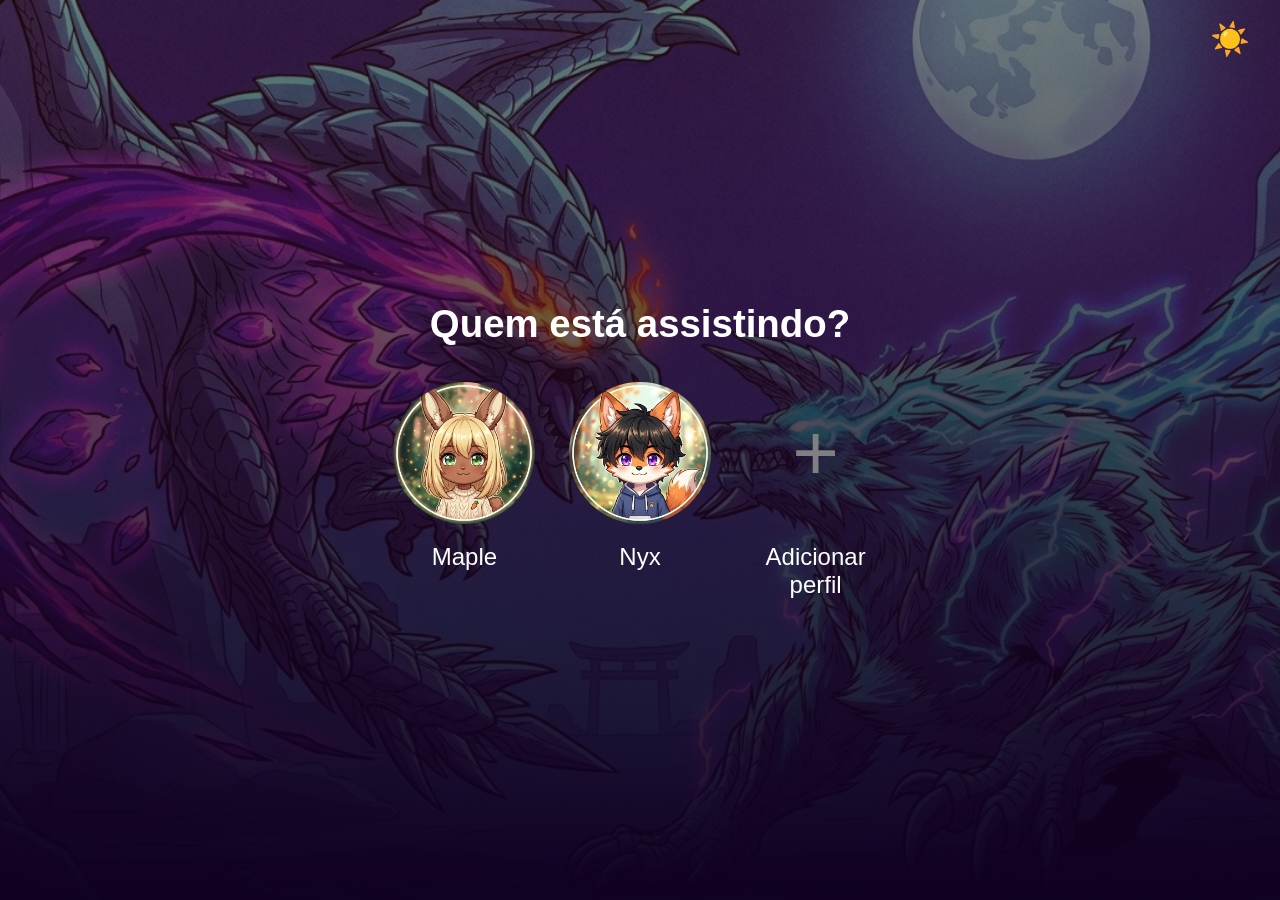
==== catalogo/catalogo.html @ 7bbd5e84 "Adicionado a página de catalogo." ====
<!DOCTYPE html>
<html lang="pt-BR">

<head>
    <meta charset="UTF-8">
    <meta name="viewport" content="width=device-width, initial-scale=1.0">
    <title>Netflix Clone</title>
    <link rel="stylesheet" href="catalogo.css">
    <link href="https://cdnjs.cloudflare.com/ajax/libs/font-awesome/6.0.0/css/all.min.css" rel="stylesheet">
    <link href="https://fonts.googleapis.com/css2?family=Roboto:wght@300;400;500;700&display=swap" rel="stylesheet">
</head>

<body>
    <!-- Navbar -->
    <header class="navbar" id="navbar">
        <div class="navbar-left">
            <img class="logo" src="https://upload.wikimedia.org/wikipedia/commons/0/08/Netflix_2015_logo.svg"
                alt="Hunterflix">
            <nav>
                <ul class="nav-links">
                    <li><a href="https://www.alura.com.br/" class="active">Início</a></li>
                    <li><a href="https://www.alura.com.br/">Séries</a></li>
                    <li><a href="https://www.alura.com.br/">Filmes</a></li>
                    <li><a href="https://www.alura.com.br/">Jogos</a></li>
                    <li><a href="https://www.alura.com.br/">Bombando</a></li>
                    <li><a href="https://www.alura.com.br/">Minha lista</a></li>
                    <li><a href="https://www.alura.com.br/">Melhores da Alura</a></li>
                </ul>
            </nav>
        </div>
        <div class="navbar-right">
            <i class="fas fa-search icon"></i>
            <a href="../index.html" class="kids-link">Seu nome</a>
            <div class="nav-notification">
                <i class="fas fa-bell icon"></i>
                <span class="notification-badge">42</span>
            </div>
            <a href="../index.html" class="profile-menu" style="text-decoration: none; color: inherit;">
                <img class="profile-icon" src="https://upload.wikimedia.org/wikipedia/commons/0/0b/Netflix-avatar.png"
                    alt="Profile">
                <i class="fas fa-caret-down icon" style="font-size: 14px; margin-left: 5px;"></i>
            </a>
        </div>
    </header>

    <!-- Sliders Container -->
    <main class="sliders-container" id="main-content">
        <!-- Javascript will inject the rows here -->
    </main>

    <!-- Footer -->
    <footer>
        <div class="footer-content">
            <a href="https://www.alura.com.br/" target="_blank">
                <p>Imersão Alura AI</p>
            </a>
            <ul class="footer-links">
                <li><a href="https://www.alura.com.br/" target="_blank">Perguntas frequentes</a></li>
                <li><a href="https://www.alura.com.br/" target="_blank">Centro de ajuda</a></li>
                <li><a href="https://www.alura.com.br/" target="_blank">Conta</a></li>
                <li><a href="https://www.alura.com.br/" target="_blank">Imprensa</a></li>
                <li><a href="https://www.alura.com.br/" target="_blank">Relações com investidores</a></li>
                <li><a href="https://www.alura.com.br/" target="_blank">Carreiras</a></li>
                <li><a href="https://www.alura.com.br/" target="_blank">Formas de assistir</a></li>
                <li><a href="https://www.alura.com.br/" target="_blank">Termos de uso</a></li>
                <li><a href="https://www.alura.com.br/" target="_blank">Privacidade</a></li>
                <li><a href="https://www.alura.com.br/" target="_blank">Preferências de cookies</a></li>
                <li><a href="https://www.alura.com.br/" target="_blank">Informações corporativas</a></li>
                <li><a href="https://www.alura.com.br/" target="_blank">Entre em contato</a></li>
                <li><a href="https://www.alura.com.br/" target="_blank">Teste de velocidade</a></li>
                <li><a href="https://www.alura.com.br/" target="_blank">Avisos legais</a></li>
                <li><a href="https://www.alura.com.br/" target="_blank">Só na Netflix</a></li>
            </ul>
        </div>
    </footer>

    <script type="module" src="js/main.js"></script>
</body>

</html>
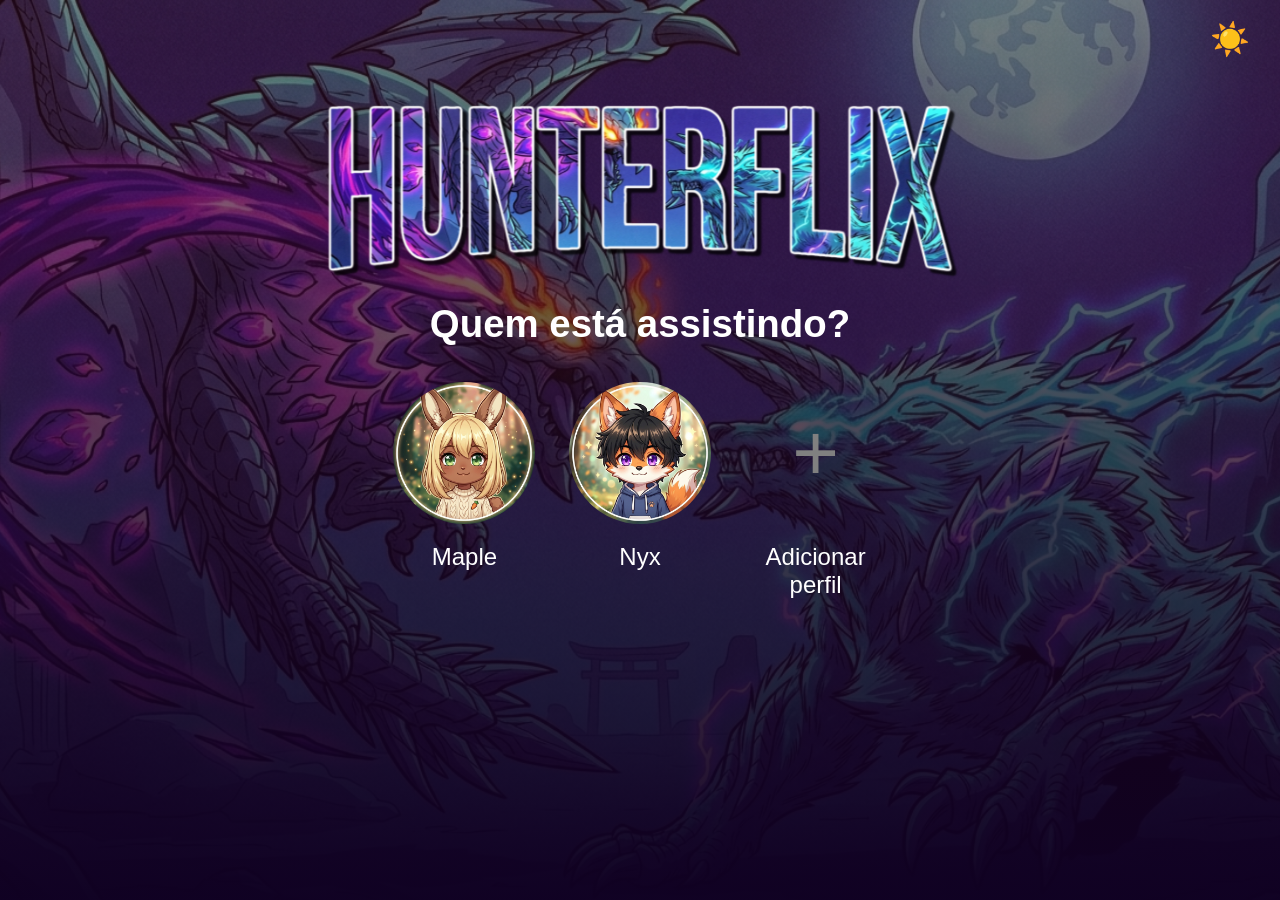
==== commit ead3bed6: "Adicionado Logo e alterado CSS para ficar condizente com o tema." ====
--- a/catalogo/catalogo.html
+++ b/catalogo/catalogo.html
@@ -14,7 +14,7 @@
     <!-- Navbar -->
     <header class="navbar" id="navbar">
         <div class="navbar-left">
-            <img class="logo" src="https://upload.wikimedia.org/wikipedia/commons/0/08/Netflix_2015_logo.svg"
+            <img class="logo" src="../assets/Logo.png"
                 alt="Hunterflix">
             <nav>
                 <ul class="nav-links">
--- a/catalogo/catalogo.css
+++ b/catalogo/catalogo.css
@@ -0,0 +1,505 @@
+:root {
+    --netflix-red: #5b02ff;
+    --dark-bg: #141414;
+    --text-color: #ffffff;
+}
+
+* {
+    margin: 0;
+    padding: 0;
+    box-sizing: border-box;
+}
+
+body {
+    font-family: 'Roboto', 'Helvetica Neue', Helvetica, Arial, sans-serif;
+    background-color: var(--dark-bg);
+    color: var(--text-color);
+    overflow-x: hidden;
+}
+
+a {
+    text-decoration: none;
+    color: #e5e5e5;
+    transition: color 0.3s;
+}
+
+a:hover {
+    color: #b3b3b3;
+}
+
+/* Navbar */
+.navbar {
+    position: fixed;
+    top: 0;
+    width: 100%;
+    display: flex;
+    justify-content: space-between;
+    align-items: center;
+    padding: 0 4%;
+    height: 70px;
+    z-index: 1000;
+    background-color: var(--dark-bg);
+}
+
+.navbar-left,
+.navbar-right {
+    display: flex;
+    align-items: center;
+    gap: 20px;
+}
+
+.logo {
+    width: 5vw;
+    max-width: 128px;
+    margin-right: 25px;
+    cursor: pointer;
+}
+
+.nav-links {
+    list-style: none;
+    display: flex;
+    gap: 20px;
+    font-size: 13px;
+}
+
+.nav-links .active {
+    font-weight: bold;
+    color: white;
+}
+
+.icon {
+    font-size: 20px;
+    cursor: pointer;
+}
+
+.kids-link {
+    font-size: 14px;
+}
+
+.nav-notification {
+    position: relative;
+    cursor: pointer;
+}
+
+.notification-badge {
+    position: absolute;
+    top: -5px;
+    right: -8px;
+    background-color: var(--netflix-red);
+    color: white;
+    font-size: 10px;
+    font-weight: bold;
+    border-radius: 50%;
+    width: 16px;
+    height: 16px;
+    display: flex;
+    justify-content: center;
+    align-items: center;
+}
+
+.profile-menu {
+    display: flex;
+    align-items: center;
+    gap: 5px;
+    cursor: pointer;
+}
+
+.profile-icon {
+    width: 8;
+    max-width: 64px;
+    border-radius: 50%;
+}
+
+/* Sliders */
+.sliders-container {
+    padding: 0 4%;
+    padding-top: 100px;
+    /* Space for navbar */
+    position: relative;
+    z-index: 3;
+    padding-bottom: 100px;
+}
+
+.slider-section {
+    margin-bottom: 3.5vw;
+}
+
+.slider-header {
+    display: flex;
+    justify-content: space-between;
+    align-items: flex-end;
+    margin-bottom: 12px;
+}
+
+.slider-title {
+    font-size: 1.25vw;
+    font-weight: bold;
+    color: #e5e5e5;
+    line-height: 1.25vw;
+}
+
+.slider-indicators {
+    display: flex;
+    gap: 2px;
+    margin-bottom: 4px;
+}
+
+.slider-indicators div {
+    width: 12px;
+    height: 2px;
+    background-color: #4d4d4d;
+}
+
+.slider-indicators div.active {
+    background-color: #aaa;
+}
+
+.movie-row {
+    display: flex;
+    gap: 8px;
+    /* Small gap between movie cards */
+    overflow-x: visible;
+    /* Let the expanded cards paint outside this box vertically */
+    padding: 10px 4% 50px 4%;
+    /* Added bottom padding to hold the expanding modal */
+    margin: 0 -4%;
+    /* Pull edges back out so we don't double up padding from container */
+    scroll-behavior: smooth;
+    -ms-overflow-style: none;
+    scrollbar-width: none;
+}
+
+.movie-row::-webkit-scrollbar {
+    display: none;
+}
+
+.movie-card {
+    min-width: 250px;
+    width: 250px;
+    height: 140px;
+    background-color: #222;
+    border-radius: 4px;
+    cursor: pointer;
+    transition: transform 0.3s cubic-bezier(0.25, 0.46, 0.45, 0.94) 0s, border-radius 0.3s 0s, z-index 0s 0.3s, box-shadow 0.3s 0s;
+    position: relative;
+    z-index: 1;
+    transform-origin: center center;
+    /* Default origin */
+}
+
+/* Modifiers applied by JavaScript to prevent edge clipping */
+.movie-card.origin-left {
+    transform-origin: left center;
+}
+
+.movie-card.origin-right {
+    transform-origin: right center;
+}
+
+.movie-card:hover {
+    transform: scale(1.6) translateY(-5%);
+    /* Reduced vertical translation since container has more padding */
+    z-index: 99;
+    border-radius: 6px;
+    box-shadow: 0 10px 40px rgba(0, 0, 0, 0.9);
+    transition: transform 0.3s cubic-bezier(0.25, 0.46, 0.45, 0.94) 0.6s, border-radius 0.3s 0.6s, box-shadow 0.3s 0.6s, z-index 0s 0s;
+}
+
+.movie-card img {
+    position: absolute;
+    top: 0;
+    left: 0;
+    width: 100%;
+    height: 100%;
+    object-fit: cover;
+    border-radius: 4px;
+    transition: opacity 0.3s ease, border-radius 0.3s;
+    z-index: 2;
+}
+
+.movie-card iframe {
+    position: absolute;
+    top: 0;
+    left: 0;
+    width: 100%;
+    height: 100%;
+    opacity: 0;
+    border-radius: 4px;
+    transition: opacity 0.3s ease, border-radius 0.3s;
+    pointer-events: none;
+    z-index: 1;
+}
+
+.movie-card iframe.playing {
+    opacity: 1;
+    z-index: 3;
+    border-radius: 6px 6px 0 0;
+}
+
+.movie-card:hover img {
+    border-radius: 6px 6px 0 0;
+    transition: border-radius 0s 0.6s;
+}
+
+.movie-card img.playing-video {
+    opacity: 0;
+}
+
+/* Card Details Modal */
+.card-details {
+    position: absolute;
+    top: 100%;
+    left: 0;
+    width: 100%;
+    background-color: #181818;
+    border-bottom-left-radius: 6px;
+    border-bottom-right-radius: 6px;
+    padding: 18px 16px;
+    opacity: 0;
+    visibility: hidden;
+    transition: opacity 0.3s 0s, visibility 0.3s 0s;
+    box-shadow: 0 15px 30px rgba(0, 0, 0, 0.9);
+    display: flex;
+    flex-direction: column;
+    gap: 12px;
+    z-index: 2;
+    cursor: default;
+}
+
+.movie-card:hover .card-details {
+    opacity: 1;
+    visibility: visible;
+    transition: opacity 0.2s 0.6s, visibility 0s 0.6s;
+}
+
+.details-buttons {
+    display: flex;
+    justify-content: space-between;
+    align-items: center;
+}
+
+.left-buttons,
+.right-buttons {
+    display: flex;
+    gap: 8px;
+}
+
+.btn-icon {
+    width: 32px;
+    height: 32px;
+    border-radius: 50%;
+    background-color: #2b2b2b;
+    border: 1px solid rgba(255, 255, 255, 0.5);
+    color: white;
+    display: flex;
+    justify-content: center;
+    align-items: center;
+    cursor: pointer;
+    font-size: 14px;
+    transition: border-color 0.2s, background-color 0.2s;
+}
+
+.btn-icon:hover {
+    border-color: white;
+    background-color: rgba(255, 255, 255, 0.2);
+}
+
+.btn-play-icon {
+    background-color: white;
+    color: black;
+    border: none;
+}
+
+.btn-play-icon:hover {
+    background-color: #e6e6e6;
+}
+
+.btn-play-icon i {
+    margin-left: 2px;
+}
+
+.details-info {
+    display: flex;
+    align-items: center;
+    gap: 8px;
+    font-size: 11px;
+    font-weight: bold;
+}
+
+.match-score {
+    color: #46d369;
+}
+
+.age-badge {
+    background-color: transparent;
+    border: 1px solid rgba(255, 255, 255, 0.4);
+    color: white;
+    padding: 1px 3px;
+    border-radius: 2px;
+    font-family: Arial, sans-serif;
+}
+
+.age-badge.red-accent {
+    background-color: #d32f2f;
+    border: none;
+    font-weight: bold;
+}
+
+.resolution {
+    border: 1px solid rgba(255, 255, 255, 0.4);
+    padding: 1px 3px;
+    border-radius: 2px;
+    color: rgba(255, 255, 255, 0.9);
+}
+
+.duration {
+    color: rgba(255, 255, 255, 0.9);
+}
+
+.details-tags {
+    display: flex;
+    gap: 6px;
+    font-size: 11px;
+    color: rgba(255, 255, 255, 0.9);
+    margin-top: 4px;
+}
+
+.details-tags span:not(:last-child)::after {
+    content: "•";
+    color: #666;
+    margin-left: 6px;
+}
+
+/* Badges */
+.badge-top10 {
+    position: absolute;
+    top: 0;
+    right: 0;
+    width: 22px;
+    height: 28px;
+    background-color: var(--netflix-red);
+    color: white;
+    display: flex;
+    flex-direction: column;
+    justify-content: center;
+    align-items: center;
+    font-weight: bold;
+    z-index: 4;
+    border-bottom-left-radius: 2px;
+    box-shadow: -2px 2px 4px rgba(0, 0, 0, 0.5);
+    font-family: 'Helvetica Neue', Helvetica, Arial, sans-serif;
+}
+
+.badge-top10 span.top {
+    font-size: 7px;
+    letter-spacing: 0.5px;
+    line-height: 8px;
+}
+
+.badge-top10 span.number {
+    font-size: 13px;
+    line-height: 13px;
+}
+
+.badge-bottom {
+    position: absolute;
+    bottom: 8px;
+    left: 50%;
+    transform: translateX(-50%);
+    padding: 2px 4px;
+    font-size: 10px;
+    font-weight: bold;
+    border-radius: 2px;
+    z-index: 4;
+    white-space: nowrap;
+    text-transform: uppercase;
+}
+
+.movie-card.has-progress .badge-bottom {
+    bottom: 12px;
+}
+
+.badge-bottom.red {
+    background-color: var(--netflix-red);
+    color: white;
+}
+
+.badge-bottom.white {
+    background-color: white;
+    color: black;
+}
+
+/* Progress bar */
+.progress-bar-container {
+    position: absolute;
+    bottom: 0;
+    left: 0;
+    width: 100%;
+    height: 4px;
+    background-color: rgba(100, 100, 100, 0.7);
+    z-index: 5;
+    border-bottom-left-radius: 4px;
+    border-bottom-right-radius: 4px;
+}
+
+.progress-value {
+    height: 100%;
+    background-color: var(--netflix-red);
+    border-bottom-left-radius: 4px;
+}
+
+/* Mobile adjustments */
+@media (max-width: 768px) {
+    .nav-links {
+        display: none;
+    }
+
+    .movie-card {
+        min-width: 200px;
+        width: 200px;
+        height: 112px;
+    }
+
+    .slider-title {
+        font-size: 4vw;
+        line-height: 4.5vw;
+    }
+}
+
+/* Footer */
+footer {
+    padding: 0 4%;
+    color: #737373;
+    font-size: 13px;
+    margin-bottom: 20px;
+}
+
+.footer-content {
+    max-width: 980px;
+    margin: 0 auto;
+}
+
+.footer-content p {
+    margin-bottom: 30px;
+}
+
+.footer-links {
+    list-style: none;
+    display: grid;
+    grid-template-columns: repeat(4, 1fr);
+    grid-gap: 15px;
+}
+
+.footer-links a {
+    color: #737373;
+}
+
+.footer-links a:hover {
+    text-decoration: underline;
+}
+
+@media (max-width: 768px) {
+    .footer-links {
+        grid-template-columns: repeat(2, 1fr);
+    }
+}
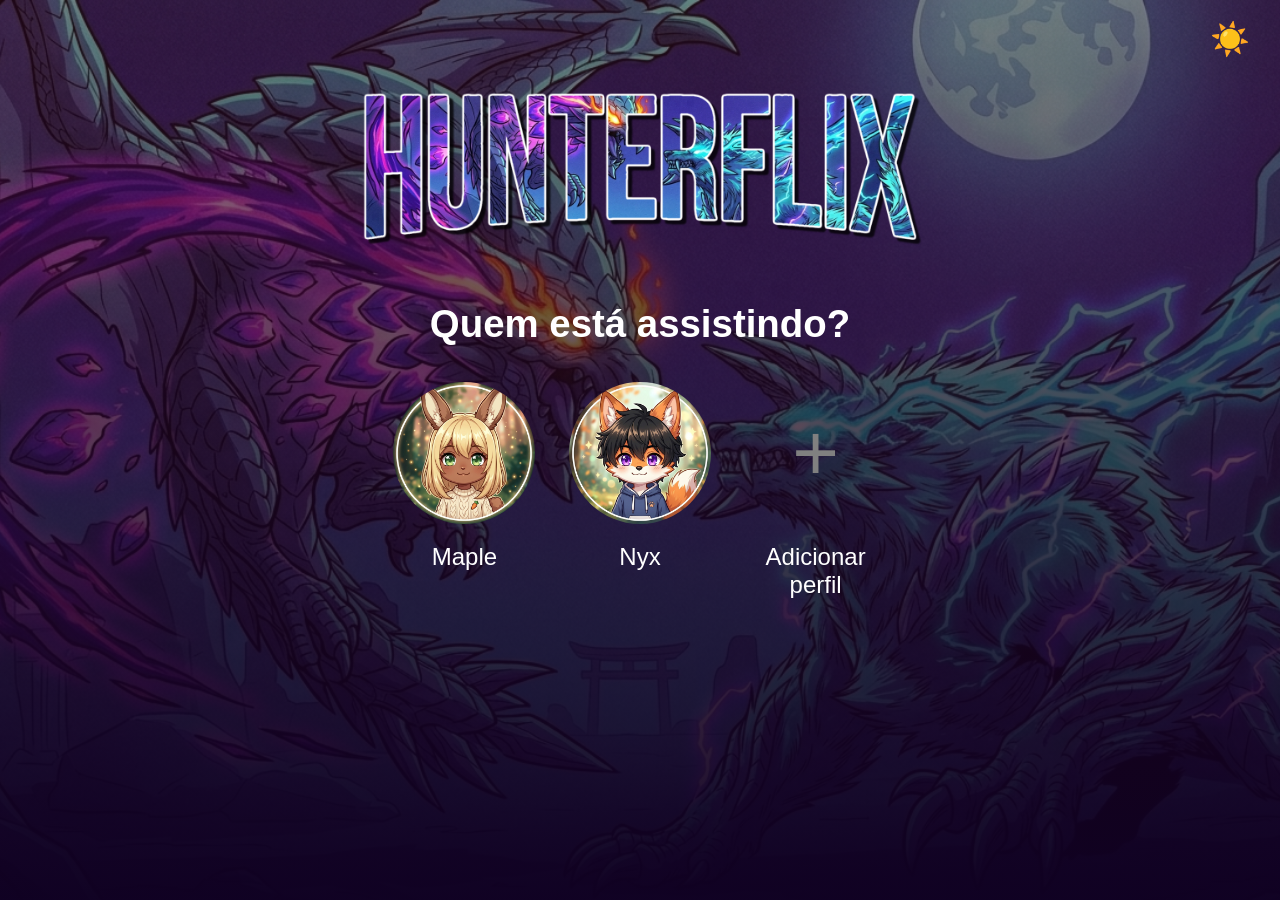
==== commit 8bc1ccee: "Modificado coisas para dar uma melhor identidade." ====
--- a/catalogo/catalogo.html
+++ b/catalogo/catalogo.html
@@ -4,10 +4,13 @@
 <head>
     <meta charset="UTF-8">
     <meta name="viewport" content="width=device-width, initial-scale=1.0">
-    <title>Netflix Clone</title>
-    <link rel="stylesheet" href="catalogo.css">
+    <title>Hunterflix</title>
     <link href="https://cdnjs.cloudflare.com/ajax/libs/font-awesome/6.0.0/css/all.min.css" rel="stylesheet">
     <link href="https://fonts.googleapis.com/css2?family=Roboto:wght@300;400;500;700&display=swap" rel="stylesheet">
+    <link href="https://fonts.cdnfonts.com/css/monster-hunter?styles=34177" rel="stylesheet">
+    <link href="https://fonts.cdnfonts.com/css/monster-hunter" rel="stylesheet">
+    <link rel="icon" type="image/png" href="../assets/Logo.png">
+    <link rel="stylesheet" href="catalogo.css">
 </head>
 
 <body>
@@ -40,6 +43,9 @@
                     alt="Profile">
                 <i class="fas fa-caret-down icon" style="font-size: 14px; margin-left: 5px;"></i>
             </a>
+            <button id="theme-toggle" class="theme-btn" aria-label="Alternar tema">
+                <span id="theme-icon">☀️</span>
+            </button>
         </div>
     </header>
 
--- a/catalogo/catalogo.css
+++ b/catalogo/catalogo.css
@@ -1,7 +1,9 @@
 :root {
     --netflix-red: #5b02ff;
     --dark-bg: #141414;
+    --light-bg: #7657cb;
     --text-color: #ffffff;
+    --light-text: #111111;
 }
 
 * {
@@ -11,10 +13,45 @@
 }
 
 body {
-    font-family: 'Roboto', 'Helvetica Neue', Helvetica, Arial, sans-serif;
+    /*font-family: 'Roboto', 'Helvetica Neue', Helvetica, Arial, sans-serif;
     background-color: var(--dark-bg);
-    color: var(--text-color);
+    color: var(--text-color);*/
     overflow-x: hidden;
+
+    /*font-family: 'Helvetica Neue', Arial, sans-serif;*/
+    background-color: #000000; /* Corrigido para não duplicar regras */
+    color: #ffffff;
+    display: flex;
+    flex-direction: column;
+    align-items: center;
+    justify-content: center;
+    min-height: 100vh;
+    
+    /* Transição suave de cores e fundo ao trocar o tema */
+    transition: background-color 0.3s ease, color 0.3s ease, background-image 0.3s ease;
+
+    /* Camada 1 (Cima): Preto com 70% de opacidade */
+    /* Camada 2 (Baixo): Imagem de fundo */
+    background-image: 
+        linear-gradient(rgba(61, 14, 14, 0.5), rgb(16, 1, 34, 0.99)), 
+        url('../assets/Dark.jpeg');
+    
+    /* Define a imagem de fundo */
+    /*background-image: url('./assets/background.png');
+
+    /* Garante que a imagem cubra todo o espaço disponível sem distorcer */
+    background-size: cover;
+
+    /* Centraliza a imagem horizontal e verticalmente */
+    background-position: center;
+
+    /* Impede que a imagem se repita caso seja menor que a tela */
+    background-repeat: no-repeat;
+
+    /* Faz com que o fundo fique fixo enquanto você rola a página (opcional) */
+    background-attachment: fixed;
+
+    font-family: 'Helvetica Neue', Arial, sans-serif;
 }
 
 a {
@@ -39,6 +76,7 @@
     height: 70px;
     z-index: 1000;
     background-color: var(--dark-bg);
+    font-family: 'Monster Hunter Staggered', sans-serif;
 }
 
 .navbar-left,
@@ -46,6 +84,8 @@
     display: flex;
     align-items: center;
     gap: 20px;
+    font-size: 1.5rem;
+    font-family: 'Monster Hunter Staggered', sans-serif;
 }
 
 .logo {
@@ -59,7 +99,7 @@
     list-style: none;
     display: flex;
     gap: 20px;
-    font-size: 13px;
+    font-size: 1.5rem;
 }
 
 .nav-links .active {
@@ -68,12 +108,12 @@
 }
 
 .icon {
-    font-size: 20px;
+    font-size: 1.5rem;
     cursor: pointer;
 }
 
 .kids-link {
-    font-size: 14px;
+    font-size: 1.5rem;
 }
 
 .nav-notification {
@@ -95,6 +135,7 @@
     display: flex;
     justify-content: center;
     align-items: center;
+    font-family: 'Helvetica Neue', Arial, sans-serif;
 }
 
 .profile-menu {
@@ -136,6 +177,7 @@
     font-weight: bold;
     color: #e5e5e5;
     line-height: 1.25vw;
+    font-family: 'Monster Hunter', sans-serif;
 }
 
 .slider-indicators {
@@ -387,7 +429,7 @@
     z-index: 4;
     border-bottom-left-radius: 2px;
     box-shadow: -2px 2px 4px rgba(0, 0, 0, 0.5);
-    font-family: 'Helvetica Neue', Helvetica, Arial, sans-serif;
+    font-family: 'Monster Hunter Staggered', sans-serif;
 }
 
 .badge-top10 span.top {
@@ -472,6 +514,7 @@
     color: #737373;
     font-size: 13px;
     margin-bottom: 20px;
+    font-family: 'Helvetica Neue', Arial, sans-serif;
 }
 
 .footer-content {
@@ -502,4 +545,99 @@
     .footer-links {
         grid-template-columns: repeat(2, 1fr);
     }
+}
+
+/* --- Estilos do Botão de Tema --- */
+.theme-btn {
+    position: absolute;
+    font-size: 1.8rem;
+    top: 20px;
+    right: 30px;
+    background: transparent;
+    border: none;
+    font-size: 2rem;
+    cursor: pointer;
+    z-index: 2000;
+    transition: transform 0.2s ease;
+}
+
+.theme-btn:hover {
+    transform: scale(1.1);
+}
+
+/* --- Variáveis / Sobrescrita para o Modo Claro --- */
+body.light-mode {
+    background-color: #9b9b9b;
+    color: #000000;
+    
+    
+    /* Altera a sobreposição da imagem de fundo para uma cor clara e translúcida */
+    background-image: 
+        linear-gradient( rgba(176, 236, 247, 0.8), rgba(180, 126, 247, 0.8)), 
+        url('../assets/Light.jpeg');
+}
+
+body.light-mode h1 {
+    color: #000000;
+}
+
+body.light-mode .profile p {
+    color: #000000;
+}
+
+body.light-mode .profile span {
+    color: #666666;
+    background-color: rgba(0, 0, 0, 0.05); /* Fundo leve para o ícone de + */
+}
+.navbar.light-mode {
+    background-color: var(--light-bg);
+    color: var(--Light-text);
+}
+
+/* Efeitos de Hover no modo claro */
+body.light-mode .profile:hover img {
+    border-color: #110020;
+}
+
+body.light-mode .profile:hover span {
+    background-color: #121212;
+    color: #ffffff;
+}
+
+body.light-mode .navbar {
+    background-color: #7657cb !important;
+}
+
+/* Ícones, links e textos da Navbar em preto */
+body.light-mode .navbar .nav-links a,
+body.light-mode .navbar .icon,
+body.light-mode .navbar .kids-link,
+body.light-mode .navbar .profile-menu,
+body.light-mode .navbar .nav-links .active {
+    color: var(--light-text) !important;
+    font-weight: bold !important;
+}
+
+body.light-mode .navbar .notification-badge {
+    background-color: var(--netflix-red) !important;
+    color: white;
+}
+
+/* Títulos das sessões (Slider Header) em preto */
+body.light-mode .slider-title {
+    color: var(--light-text) !important;
+}
+
+/* Texto principal e links do footer em preto */
+body.light-mode footer,
+body.light-mode .footer-content p,
+body.light-mode .footer-links a {
+    color: var(--light-text) !important;
+}
+
+/* Garante que o hover dos links no modo claro tenha um contraste visual */
+body.light-mode .footer-links a:hover {
+    color: #ffd900;
+    text-decoration: underline;
+    font-family: 'Helvetica Neue', Arial, sans-serif;
 }
